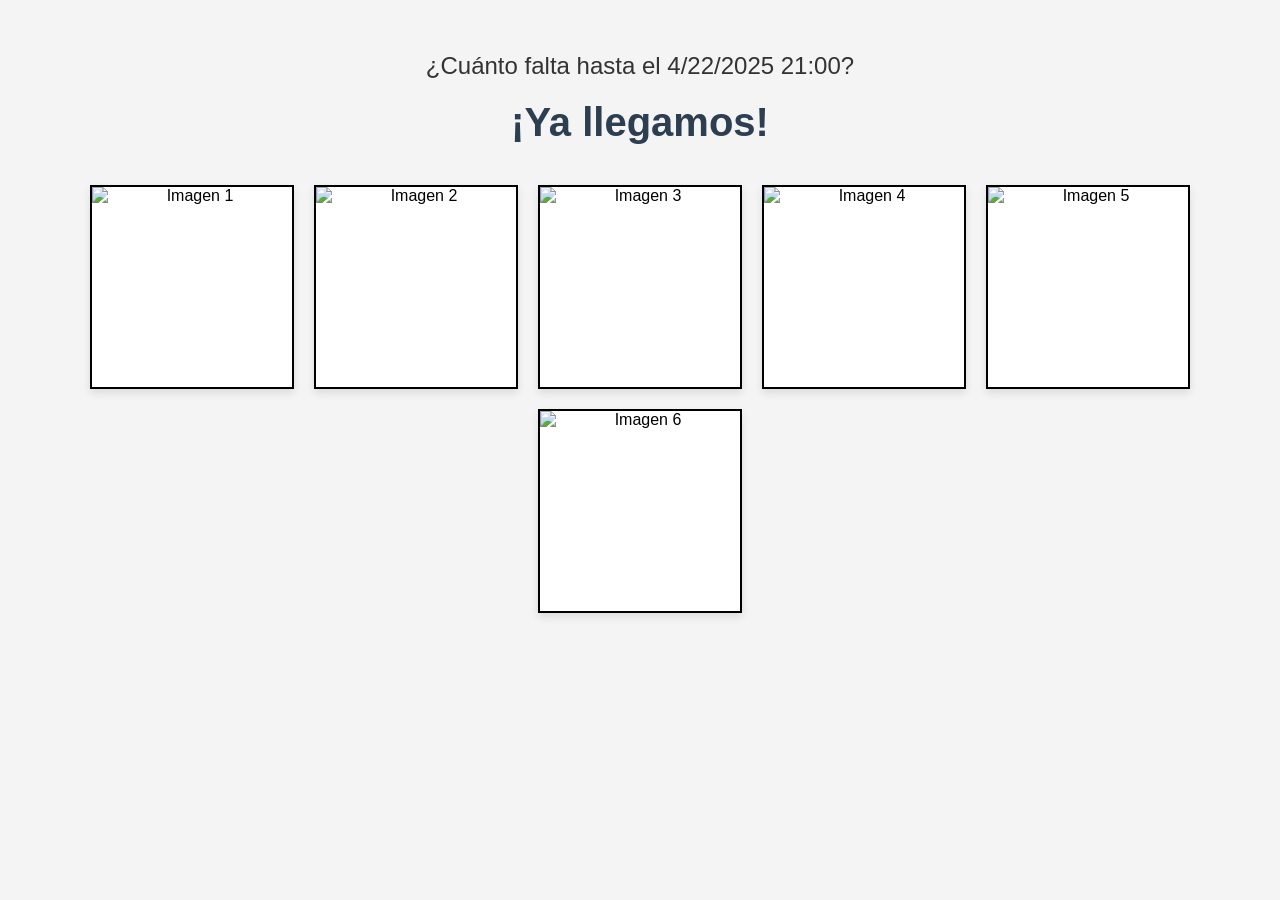
==== index.html @ 15b03672 "Add files via upload" ====
<!DOCTYPE html>
<html lang="es">
<head>
    <meta charset="UTF-8">
    <meta name="viewport" content="width=device-width, initial-scale=1.0">
    <title>Cuenta atrás</title>
    <link rel="stylesheet" href="./css/main.css">
</head>
<body>

    <div class="fecha">
        <p>¿Cuánto falta hasta el <span id="fecha">22/04/2025 21:00</span>?</p>
    </div>
    <div class="cuenta-atras" id="cuenta-atras">
        <div class="grupo">
            <p class="grande" id="dias">00</p>
            <p class="chico">días</p>
        </div>
        <div class="grupo">
            <p class="grande" id="horas">00</p>
            <p class="chico">horas</p>
        </div>
        <div class="grupo">
            <p class="grande" id="minutos">00</p>
            <p class="chico">minutos</p>
        </div>
        <div class="grupo">
            <p class="grande" id="segundos">00</p>
            <p class="chico">segundos</p>
        </div>
    </div>

    <!-- Contenedor de imágenes -->
    <div class="galeria">
        <div class="cuadro"><img src="./img/image1.jpg" alt="Imagen 1"></div>
        <div class="cuadro"><img src="./img/image2.jpg" alt="Imagen 2"></div>
        <div class="cuadro"><img src="./img/image3.jpg" alt="Imagen 3"></div>
        <div class="cuadro"><img src="./img/image4.jpg" alt="Imagen 4"></div>
        <div class="cuadro"><img src="./img/image5.jpg" alt="Imagen 5"></div>
        <div class="cuadro"><img src="./img/image6.jpg" alt="Imagen 6"></div>
    </div>

    <script src="./js/main.js"></script>
</body>
</html>
---- css/main.css ----
body {
    font-family: 'Arial', sans-serif;
    background-color: #f4f4f4;
    text-align: center;
    padding: 20px;
}

.fecha p {
    font-size: 24px;
    margin-bottom: 20px;
    color: #333;
}

.cuenta-atras {
    display: flex;
    justify-content: center;
    gap: 20px;
    margin-bottom: 40px;
}

.grupo {
    background-color: #ffffff;
    border-radius: 10px;
    box-shadow: 0 4px 8px rgba(0, 0, 0, 0.1);
    padding: 20px;
    width: 100px;
    transition: transform 0.3s ease-in-out;
}

.grupo:hover {
    transform: scale(1.05);
}

.grande {
    font-size: 40px;
    font-weight: bold;
    color: #2c3e50;
    margin: 0;
}

.chico {
    font-size: 18px;
    color: #7f8c8d;
    margin: 10px 0 0;
}

.galeria {
    display: flex;
    flex-wrap: wrap;
    justify-content: center;
    gap: 20px;
}

.cuadro {
    width: 200px;
    height: 200px;
    background-color: #ffffff;
    border: 2px solid #000;
    box-shadow: 0 4px 8px rgba(0, 0, 0, 0.1);
    display: flex;
    justify-content: center;
    align-items: center;
    overflow: hidden;
}

.cuadro img {
    width: 100%;
    height: 100%;
    object-fit: cover;
    transition: transform 0.3s ease-in-out;
}

.cuadro img:hover {
    transform: scale(1.1);
}

/* Media queries para pantallas móviles */
@media (max-width: 768px) {
    .galeria {
        justify-content: center;
    }

    .cuadro {
        width: 45%;
    }
}
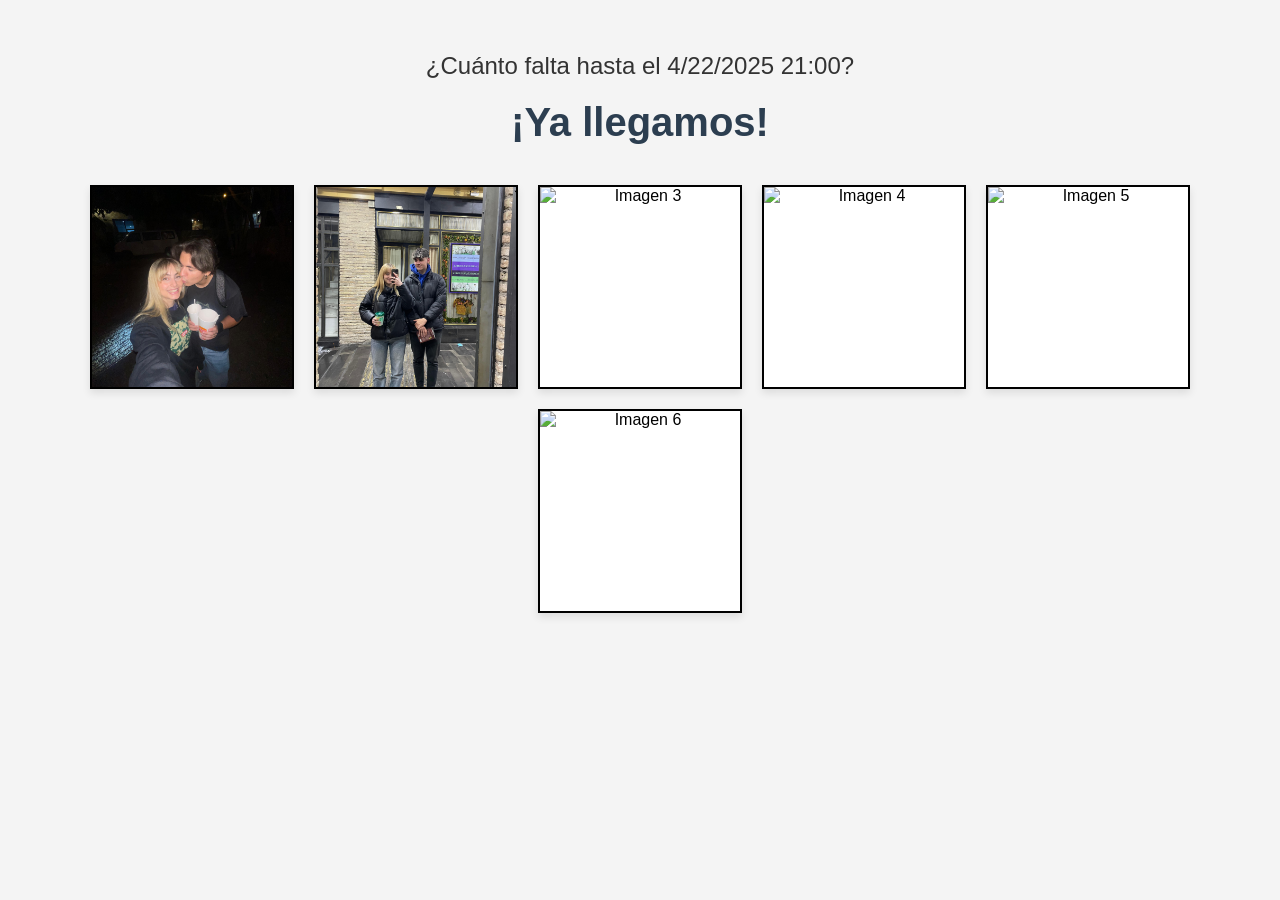
==== commit d6472070: "Add files via upload" ====
--- a/index.html
+++ b/index.html
@@ -32,8 +32,8 @@
 
     <!-- Contenedor de imágenes -->
     <div class="galeria">
-        <div class="cuadro"><img src="./img/image1.jpg" alt="Imagen 1"></div>
-        <div class="cuadro"><img src="./img/image2.jpg" alt="Imagen 2"></div>
+        <div class="cuadro"><img src="./images/150824.jpg" alt="Imagen 1"></div>
+        <div class="cuadro"><img src="./images/230424.jpg" alt="Imagen 2"></div>
         <div class="cuadro"><img src="./img/image3.jpg" alt="Imagen 3"></div>
         <div class="cuadro"><img src="./img/image4.jpg" alt="Imagen 4"></div>
         <div class="cuadro"><img src="./img/image5.jpg" alt="Imagen 5"></div>
--- a/css/main.css
+++ b/css/main.css
@@ -83,4 +83,10 @@
     .cuadro {
         width: 45%;
     }
+
+    .cuenta-atras {
+        display: flex;
+        justify-content: center;
+        gap: 5px;
+    }
 }
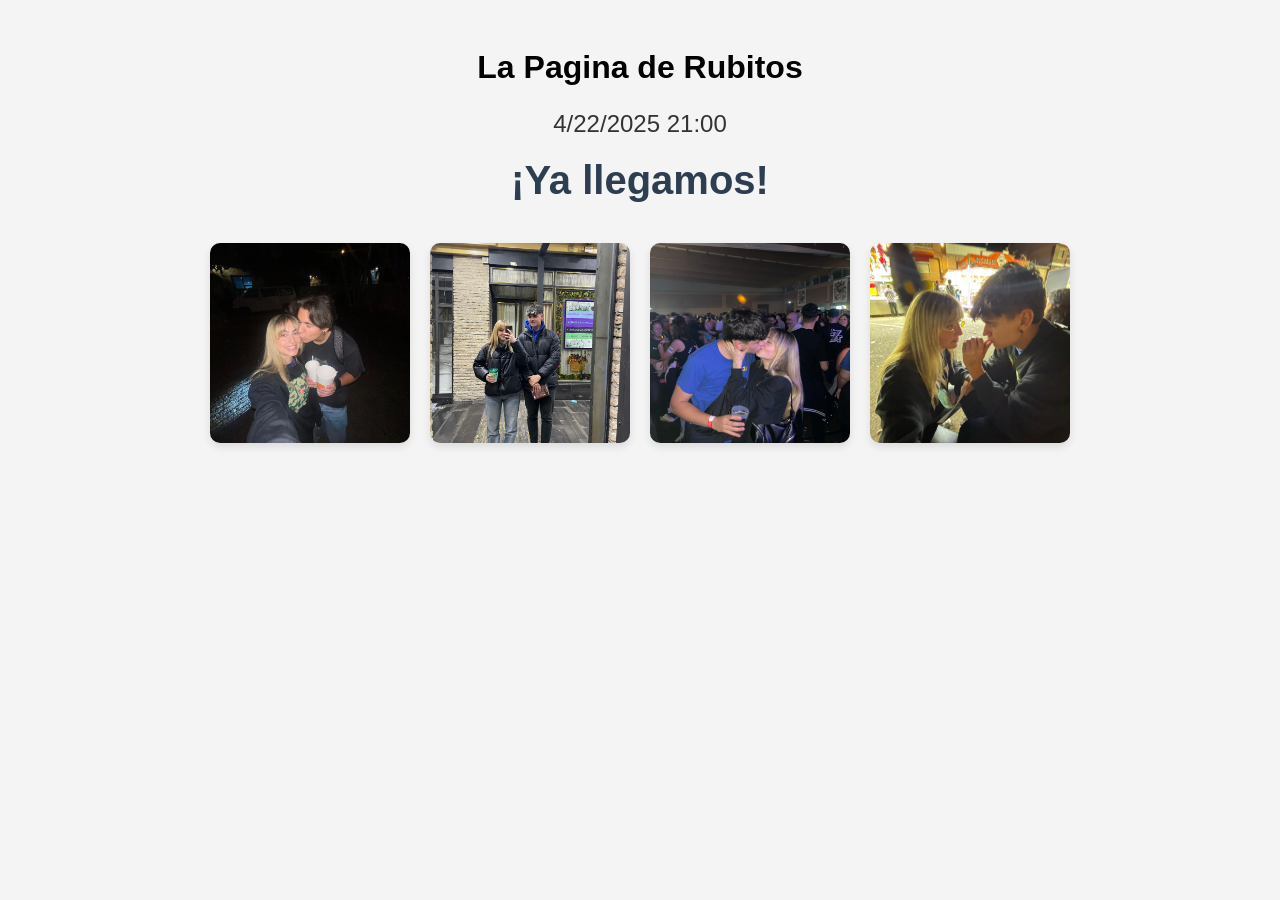
==== commit 3e6c2bea: "Add files via upload" ====
--- a/index.html
+++ b/index.html
@@ -7,9 +7,12 @@
     <link rel="stylesheet" href="./css/main.css">
 </head>
 <body>
+    <header>
+        <h1>La Pagina de Rubitos</h1>
+    </header>
 
     <div class="fecha">
-        <p>¿Cuánto falta hasta el <span id="fecha">22/04/2025 21:00</span>?</p>
+        <p><span id="fecha">22/04/2025 21:00</span></p>
     </div>
     <div class="cuenta-atras" id="cuenta-atras">
         <div class="grupo">
@@ -30,14 +33,24 @@
         </div>
     </div>
 
-    <!-- Contenedor de imágenes -->
+    <!-- Contenedor de imágenes con dos caras (imagen y texto) -->
     <div class="galeria">
-        <div class="cuadro"><img src="./images/150824.jpg" alt="Imagen 1"></div>
-        <div class="cuadro"><img src="./images/230424.jpg" alt="Imagen 2"></div>
-        <div class="cuadro"><img src="./img/image3.jpg" alt="Imagen 3"></div>
-        <div class="cuadro"><img src="./img/image4.jpg" alt="Imagen 4"></div>
-        <div class="cuadro"><img src="./img/image5.jpg" alt="Imagen 5"></div>
-        <div class="cuadro"><img src="./img/image6.jpg" alt="Imagen 6"></div>
+        <div class="cuadro">
+            <div class="cara frente"><img src="./images/150824.jpg" alt="Imagen 1"></div>
+            <div class="cara atras">15/08/2024</div>
+        </div>
+        <div class="cuadro">
+            <div class="cara frente"><img src="./images/230424.jpg" alt="Imagen 2"></div>
+            <div class="cara atras">23/04/2024</div>
+        </div>
+        <div class="cuadro">
+            <div class="cara frente"><img src="./images/280924.jpg" alt="Imagen 3"></div>
+            <div class="cara atras">28/09/2024</div>
+        </div>
+        <div class="cuadro">
+            <div class="cara frente"><img src="./images/2809242.jpg" alt="Imagen 4"></div>
+            <div class="cara atras">28/09/2024</div>
+        </div>
     </div>
 
     <script src="./js/main.js"></script>
--- a/css/main.css
+++ b/css/main.css
@@ -54,20 +54,59 @@
 .cuadro {
     width: 200px;
     height: 200px;
-    background-color: #ffffff;
-    border: 2px solid #000;
-    box-shadow: 0 4px 8px rgba(0, 0, 0, 0.1);
+    position: relative;
+    perspective: 1000px; /* Profundidad 3D */
+}
+
+.cara {
+    width: 100%;
+    height: 100%;
+    position: absolute;
+    backface-visibility: hidden; /* Oculta la cara trasera cuando no está rotada */
+    transition: transform 0.6s ease-in-out;
     display: flex;
     justify-content: center;
     align-items: center;
-    overflow: hidden;
+    font-size: 18px;
+    color: white;
+    border-radius: 10px;
+    box-shadow: 0 4px 8px rgba(0, 0, 0, 0.1);
 }
 
-.cuadro img {
+.frente {
+    background-color: white;
+    
+}
+
+.frente img {
     width: 100%;
     height: 100%;
     object-fit: cover;
-    transition: transform 0.3s ease-in-out;
+    border-radius: 10px;
+}
+
+.atras {
+    background-color: gray;
+    transform: rotateY(180deg); /* La parte trasera comienza rotada */
+    display: flex;
+    justify-content: center;
+    align-items: center;
+    color: #fff;
+    font-size: 16px;
+    padding: 10px;
+    text-align: center;
+    width: 100%;
+    height: 100%;
+    box-sizing: border-box; /* Asegura que el padding no expanda el contenedor */
+    word-wrap: break-word; /* Evita que el texto se desborde */
+}
+
+.cuadro.flip .frente {
+    transform: rotateY(180deg); /* Gira la parte frontal */
+}
+
+.cuadro.flip .atras {
+    transform: rotateY(360deg); /* Gira la parte trasera para que quede visible */
 }
 
 .cuadro img:hover {
@@ -89,4 +128,9 @@
         justify-content: center;
         gap: 5px;
     }
+
+    .grupo {
+        padding: 7px;
+        width: 80px;
+    }
 }
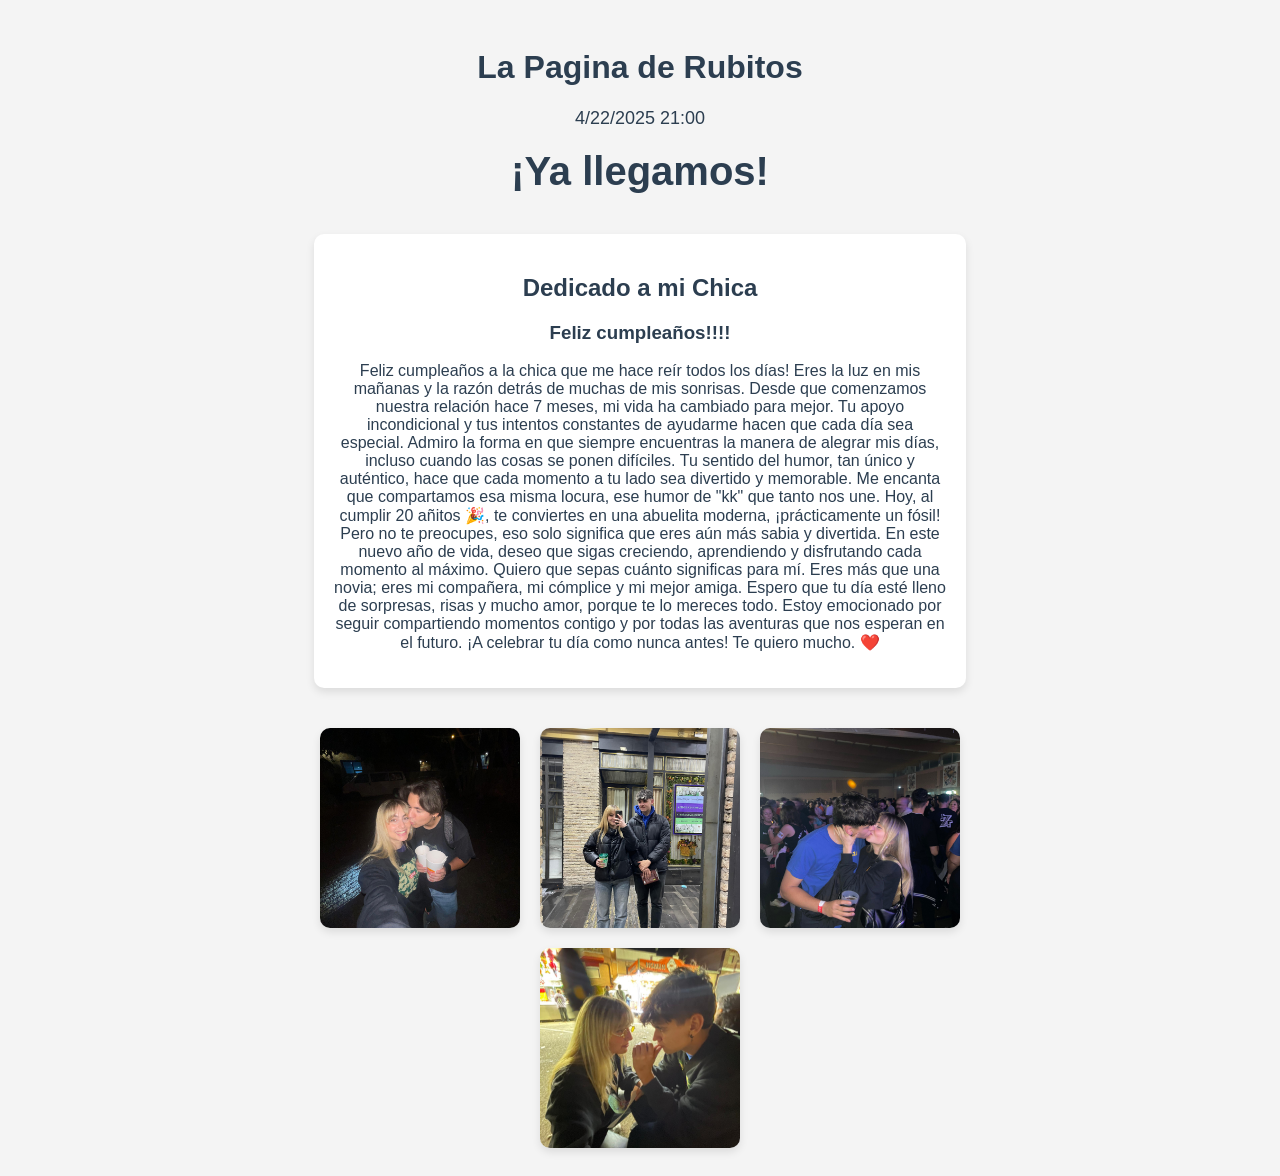
==== commit bb4a200f: "Add files via upload" ====
--- a/index.html
+++ b/index.html
@@ -32,6 +32,19 @@
             <p class="chico">segundos</p>
         </div>
     </div>
+    <div class="presentacion">
+        <h2>Dedicado a mi Chica</h2>
+        <h3>Feliz cumpleaños!!!!</h3>
+        <p>Feliz cumpleaños a la chica que me hace reír todos los días! Eres la luz en mis mañanas y la razón detrás de muchas de mis sonrisas. Desde que comenzamos nuestra relación hace 7 meses, mi vida ha cambiado para mejor. Tu apoyo incondicional y tus intentos constantes de ayudarme hacen que cada día sea especial.
+
+            Admiro la forma en que siempre encuentras la manera de alegrar mis días, incluso cuando las cosas se ponen difíciles. Tu sentido del humor, tan único y auténtico, hace que cada momento a tu lado sea divertido y memorable. Me encanta que compartamos esa misma locura, ese humor de "kk" que tanto nos une.
+            
+            Hoy, al cumplir 20 añitos 🎉, te conviertes en una abuelita moderna, ¡prácticamente un fósil! Pero no te preocupes, eso solo significa que eres aún más sabia y divertida. En este nuevo año de vida, deseo que sigas creciendo, aprendiendo y disfrutando cada momento al máximo.
+            
+            Quiero que sepas cuánto significas para mí. Eres más que una novia; eres mi compañera, mi cómplice y mi mejor amiga. Espero que tu día esté lleno de sorpresas, risas y mucho amor, porque te lo mereces todo. Estoy emocionado por seguir compartiendo momentos contigo y por todas las aventuras que nos esperan en el futuro.
+            
+            ¡A celebrar tu día como nunca antes! Te quiero mucho. ❤️</p>
+    </div>
 
     <!-- Contenedor de imágenes con dos caras (imagen y texto) -->
     <div class="galeria">
@@ -51,6 +64,7 @@
             <div class="cara frente"><img src="./images/2809242.jpg" alt="Imagen 4"></div>
             <div class="cara atras">28/09/2024</div>
         </div>
+        
     </div>
 
     <script src="./js/main.js"></script>
--- a/css/main.css
+++ b/css/main.css
@@ -3,12 +3,13 @@
     background-color: #f4f4f4;
     text-align: center;
     padding: 20px;
+    color: #2c3e50;
 }
 
 .fecha p {
-    font-size: 24px;
+    font-size: 18px;
     margin-bottom: 20px;
-    color: #333;
+    color: #2c3e50;
 }
 
 .cuenta-atras {
@@ -44,11 +45,27 @@
     margin: 10px 0 0;
 }
 
+.presentacion {
+    background-color: #ffffff;
+    border-radius: 10px;
+    box-shadow: 0 4px 8px rgba(0, 0, 0, 0.1);
+    padding: 20px;
+    margin-bottom: 50px;
+    width: 50%;
+    transition: transform 0.3s ease-in-out;
+    width: 50%; /* Ancho del div */
+    margin: 0 auto 40px; /* Margen automático a los lados */
+    text-align: center; /* Centrar texto dentro del div */
+}
+
 .galeria {
     display: flex;
     flex-wrap: wrap;
+    width: 60%;
+    margin: 0 auto;
     justify-content: center;
     gap: 20px;
+    
 }
 
 .cuadro {
@@ -86,7 +103,7 @@
 }
 
 .atras {
-    background-color: gray;
+    background-color: #2c3e50;
     transform: rotateY(180deg); /* La parte trasera comienza rotada */
     display: flex;
     justify-content: center;
@@ -109,14 +126,20 @@
     transform: rotateY(360deg); /* Gira la parte trasera para que quede visible */
 }
 
-.cuadro img:hover {
+.cuadro:hover {
     transform: scale(1.1);
 }
+
 
 /* Media queries para pantallas móviles */
 @media (max-width: 768px) {
     .galeria {
         justify-content: center;
+        width: auto;
+    }
+
+    .presentacion {
+        width: auto;
     }
 
     .cuadro {
@@ -126,7 +149,20 @@
     .cuenta-atras {
         display: flex;
         justify-content: center;
-        gap: 5px;
+        gap: 10px;
+    }
+
+    .grande {
+        font-size: 30px;
+        font-weight: bold;
+        color: #2c3e50;
+        margin: 0;
+    }
+    
+    .chico {
+        font-size: 10px;
+        color: #7f8c8d;
+        margin: 10px 0 0;
     }
 
     .grupo {
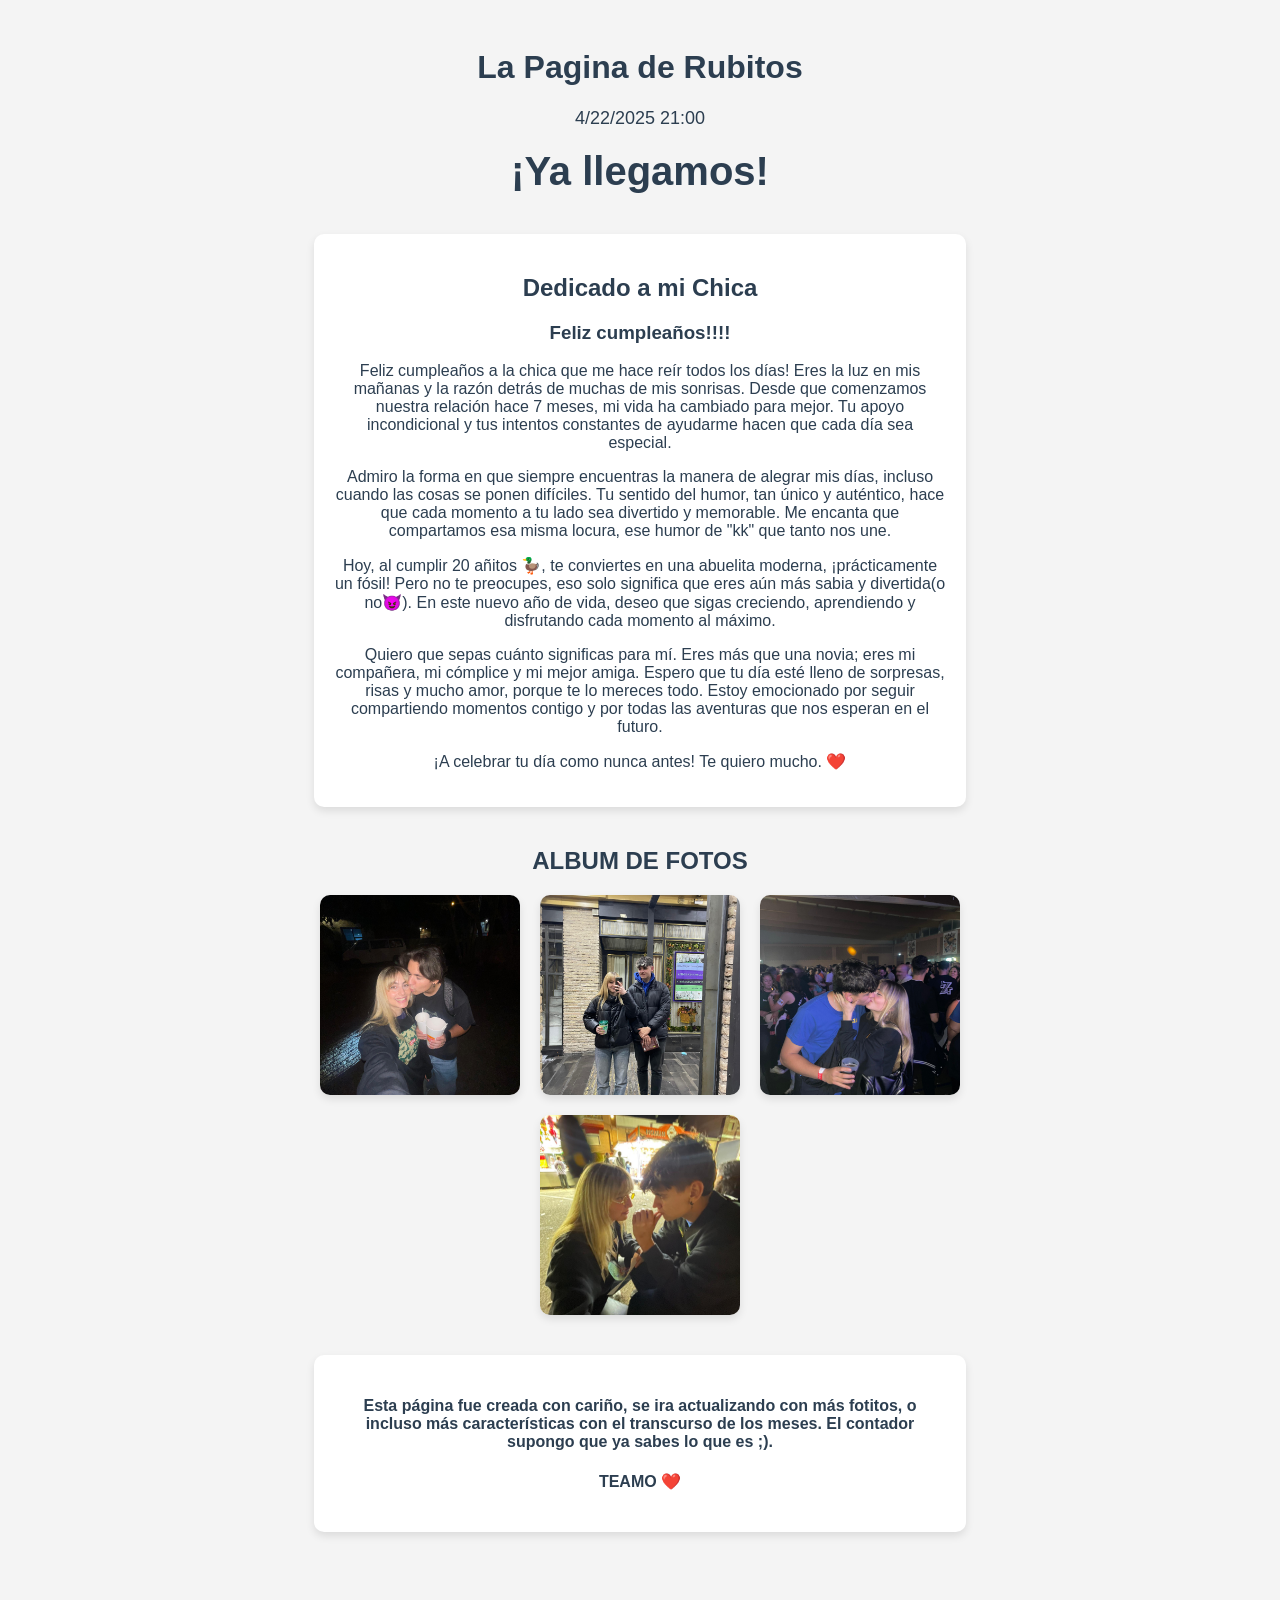
==== commit 1749a237: "Add files via upload" ====
--- a/index.html
+++ b/index.html
@@ -35,19 +35,21 @@
     <div class="presentacion">
         <h2>Dedicado a mi Chica</h2>
         <h3>Feliz cumpleaños!!!!</h3>
-        <p>Feliz cumpleaños a la chica que me hace reír todos los días! Eres la luz en mis mañanas y la razón detrás de muchas de mis sonrisas. Desde que comenzamos nuestra relación hace 7 meses, mi vida ha cambiado para mejor. Tu apoyo incondicional y tus intentos constantes de ayudarme hacen que cada día sea especial.
+        <p>Feliz cumpleaños a la chica que me hace reír todos los días! Eres la luz en mis mañanas y la razón detrás de muchas de mis sonrisas. Desde que comenzamos nuestra relación hace 7 meses, mi vida ha cambiado para mejor. Tu apoyo incondicional y tus intentos constantes de ayudarme hacen que cada día sea especial.</p>
 
-            Admiro la forma en que siempre encuentras la manera de alegrar mis días, incluso cuando las cosas se ponen difíciles. Tu sentido del humor, tan único y auténtico, hace que cada momento a tu lado sea divertido y memorable. Me encanta que compartamos esa misma locura, ese humor de "kk" que tanto nos une.
+        <p>Admiro la forma en que siempre encuentras la manera de alegrar mis días, incluso cuando las cosas se ponen difíciles. Tu sentido del humor, tan único y auténtico, hace que cada momento a tu lado sea divertido y memorable. Me encanta que compartamos esa misma locura, ese humor de "kk" que tanto nos une.</p>
             
-            Hoy, al cumplir 20 añitos 🎉, te conviertes en una abuelita moderna, ¡prácticamente un fósil! Pero no te preocupes, eso solo significa que eres aún más sabia y divertida. En este nuevo año de vida, deseo que sigas creciendo, aprendiendo y disfrutando cada momento al máximo.
+        <p>Hoy, al cumplir 20 añitos 🦆, te conviertes en una abuelita moderna, ¡prácticamente un fósil! Pero no te preocupes, eso solo significa que eres aún más sabia y divertida(o no😈). En este nuevo año de vida, deseo que sigas creciendo, aprendiendo y disfrutando cada momento al máximo.</p>
+
+        <p>Quiero que sepas cuánto significas para mí. Eres más que una novia; eres mi compañera, mi cómplice y mi mejor amiga. Espero que tu día esté lleno de sorpresas, risas y mucho amor, porque te lo mereces todo. Estoy emocionado por seguir compartiendo momentos contigo y por todas las aventuras que nos esperan en el futuro.</p>
             
-            Quiero que sepas cuánto significas para mí. Eres más que una novia; eres mi compañera, mi cómplice y mi mejor amiga. Espero que tu día esté lleno de sorpresas, risas y mucho amor, porque te lo mereces todo. Estoy emocionado por seguir compartiendo momentos contigo y por todas las aventuras que nos esperan en el futuro.
-            
-            ¡A celebrar tu día como nunca antes! Te quiero mucho. ❤️</p>
+        <p>¡A celebrar tu día como nunca antes! Te quiero mucho. ❤️</p>
     </div>
 
     <!-- Contenedor de imágenes con dos caras (imagen y texto) -->
+    <h2>ALBUM DE FOTOS</h2>
     <div class="galeria">
+        
         <div class="cuadro">
             <div class="cara frente"><img src="./images/150824.jpg" alt="Imagen 1"></div>
             <div class="cara atras">15/08/2024</div>
@@ -67,6 +69,11 @@
         
     </div>
 
+    <div class="footer">
+        <h4>Esta página fue creada con cariño, se ira actualizando con más fotitos, o incluso más características con el transcurso de los meses. El contador supongo que ya sabes lo que es ;&#41;.</h4> 
+        <h4>TEAMO ❤️</h4>
+    </div>
+
     <script src="./js/main.js"></script>
 </body>
 </html>
--- a/css/main.css
+++ b/css/main.css
@@ -52,7 +52,17 @@
     padding: 20px;
     margin-bottom: 50px;
     width: 50%;
-    transition: transform 0.3s ease-in-out;
+    margin: 0 auto 40px; /* Margen automático a los lados */
+    text-align: center; /* Centrar texto dentro del div */
+}
+
+.footer {
+    background-color: #ffffff;
+    border-radius: 10px;
+    box-shadow: 0 4px 8px rgba(0, 0, 0, 0.1);
+    padding: 20px;
+    margin-top: 40px;
+    width: 50%;
     width: 50%; /* Ancho del div */
     margin: 0 auto 40px; /* Margen automático a los lados */
     text-align: center; /* Centrar texto dentro del div */
@@ -65,7 +75,11 @@
     margin: 0 auto;
     justify-content: center;
     gap: 20px;
-    
+    margin-bottom: 40px;
+}
+
+.galeria h2 {
+
 }
 
 .cuadro {
@@ -138,7 +152,7 @@
         width: auto;
     }
 
-    .presentacion {
+    .presentacion, .footer {
         width: auto;
     }
 
@@ -169,4 +183,8 @@
         padding: 7px;
         width: 80px;
     }
+
+    .presentacion p{
+        font-size: 12px;
+    }
 }
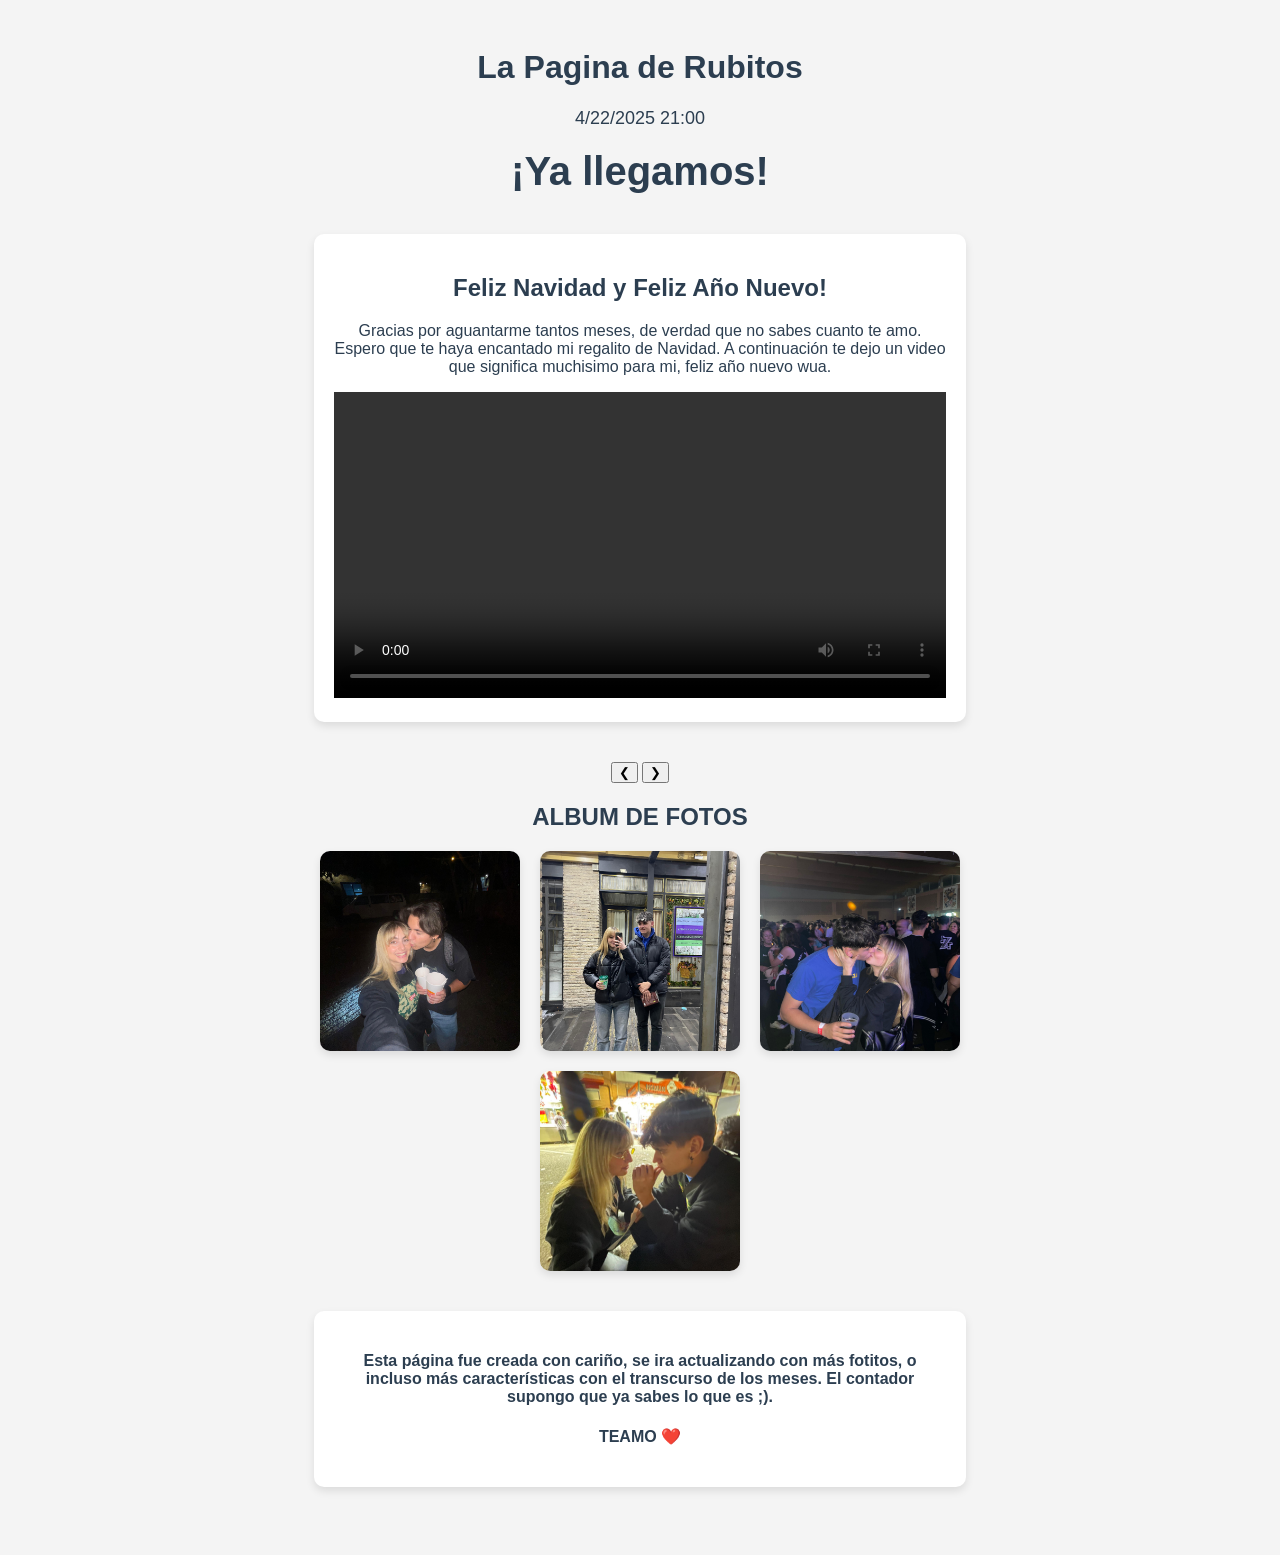
==== commit 7d7b6fa1: "Add files via upload" ====
--- a/index.html
+++ b/index.html
@@ -32,20 +32,33 @@
             <p class="chico">segundos</p>
         </div>
     </div>
-    <div class="presentacion">
-        <h2>Dedicado a mi Chica</h2>
-        <h3>Feliz cumpleaños!!!!</h3>
-        <p>Feliz cumpleaños a la chica que me hace reír todos los días! Eres la luz en mis mañanas y la razón detrás de muchas de mis sonrisas. Desde que comenzamos nuestra relación hace 7 meses, mi vida ha cambiado para mejor. Tu apoyo incondicional y tus intentos constantes de ayudarme hacen que cada día sea especial.</p>
 
-        <p>Admiro la forma en que siempre encuentras la manera de alegrar mis días, incluso cuando las cosas se ponen difíciles. Tu sentido del humor, tan único y auténtico, hace que cada momento a tu lado sea divertido y memorable. Me encanta que compartamos esa misma locura, ese humor de "kk" que tanto nos une.</p>
-            
-        <p>Hoy, al cumplir 20 añitos 🦆, te conviertes en una abuelita moderna, ¡prácticamente un fósil! Pero no te preocupes, eso solo significa que eres aún más sabia y divertida(o no😈). En este nuevo año de vida, deseo que sigas creciendo, aprendiendo y disfrutando cada momento al máximo.</p>
-
-        <p>Quiero que sepas cuánto significas para mí. Eres más que una novia; eres mi compañera, mi cómplice y mi mejor amiga. Espero que tu día esté lleno de sorpresas, risas y mucho amor, porque te lo mereces todo. Estoy emocionado por seguir compartiendo momentos contigo y por todas las aventuras que nos esperan en el futuro.</p>
-            
-        <p>¡A celebrar tu día como nunca antes! Te quiero mucho. ❤️</p>
+    <div class="slider">
+        
+        <div class="presentacion">
+            <h2>Feliz Navidad y Feliz Año Nuevo!</h2>
+            <p>Gracias por aguantarme tantos meses, de verdad que no sabes cuanto te amo. Espero que te haya encantado mi regalito de Navidad. A continuación te dejo un video que significa muchisimo para mi, feliz año nuevo wua.</p>
+            <video width="100%" height="100%" controls autoplay>
+                <source src="images/navidad.mp4" type="video/mp4">
+            </video>
+        </div>
+        <div class="presentacion">
+            <h2>Dedicado a mi Chica</h2>
+            <h3>Feliz cumpleaños!!!!</h3>
+            <p>Feliz cumpleaños a la chica que me hace reír todos los días! Eres la luz en mis mañanas y la razón detrás de muchas de mis sonrisas. Desde que comenzamos nuestra relación hace 7 meses, mi vida ha cambiado para mejor. Tu apoyo incondicional y tus intentos constantes de ayudarme hacen que cada día sea especial.</p>
+    
+            <p>Admiro la forma en que siempre encuentras la manera de alegrar mis días, incluso cuando las cosas se ponen difíciles. Tu sentido del humor, tan único y auténtico, hace que cada momento a tu lado sea divertido y memorable. Me encanta que compartamos esa misma locura, ese humor de "kk" que tanto nos une.</p>
+                
+            <p>Hoy, al cumplir 20 añitos 🦆, te conviertes en una abuelita moderna, ¡prácticamente un fósil! Pero no te preocupes, eso solo significa que eres aún más sabia y divertida(o no😈). En este nuevo año de vida, deseo que sigas creciendo, aprendiendo y disfrutando cada momento al máximo.</p>
+    
+            <p>Quiero que sepas cuánto significas para mí. Eres más que una novia; eres mi compañera, mi cómplice y mi mejor amiga. Espero que tu día esté lleno de sorpresas, risas y mucho amor, porque te lo mereces todo. Estoy emocionado por seguir compartiendo momentos contigo y por todas las aventuras que nos esperan en el futuro.</p>
+                
+            <p>¡A celebrar tu día como nunca antes! Te quiero mucho. ❤️</p>
+        </div>
+        <button class="w3-button w3-black w3-display-left" onclick="plusDivs(-1)">&#10094;</button>
+        <button class="w3-button w3-black w3-display-right" onclick="plusDivs(1)">&#10095;</button>
     </div>
-
+    
     <!-- Contenedor de imágenes con dos caras (imagen y texto) -->
     <h2>ALBUM DE FOTOS</h2>
     <div class="galeria">
@@ -75,5 +88,24 @@
     </div>
 
     <script src="./js/main.js"></script>
+    <script>
+        var slideIndex = 1;
+        showDivs(slideIndex);
+        
+        function plusDivs(n) {
+          showDivs(slideIndex += n);
+        }
+        
+        function showDivs(n) {
+          var i;
+          var x = document.getElementsByClassName("presentacion");
+          if (n > x.length) {slideIndex = 1}
+          if (n < 1) {slideIndex = x.length}
+          for (i = 0; i < x.length; i++) {
+            x[i].style.display = "none";  
+          }
+          x[slideIndex-1].style.display = "block";  
+        }
+        </script>
 </body>
 </html>
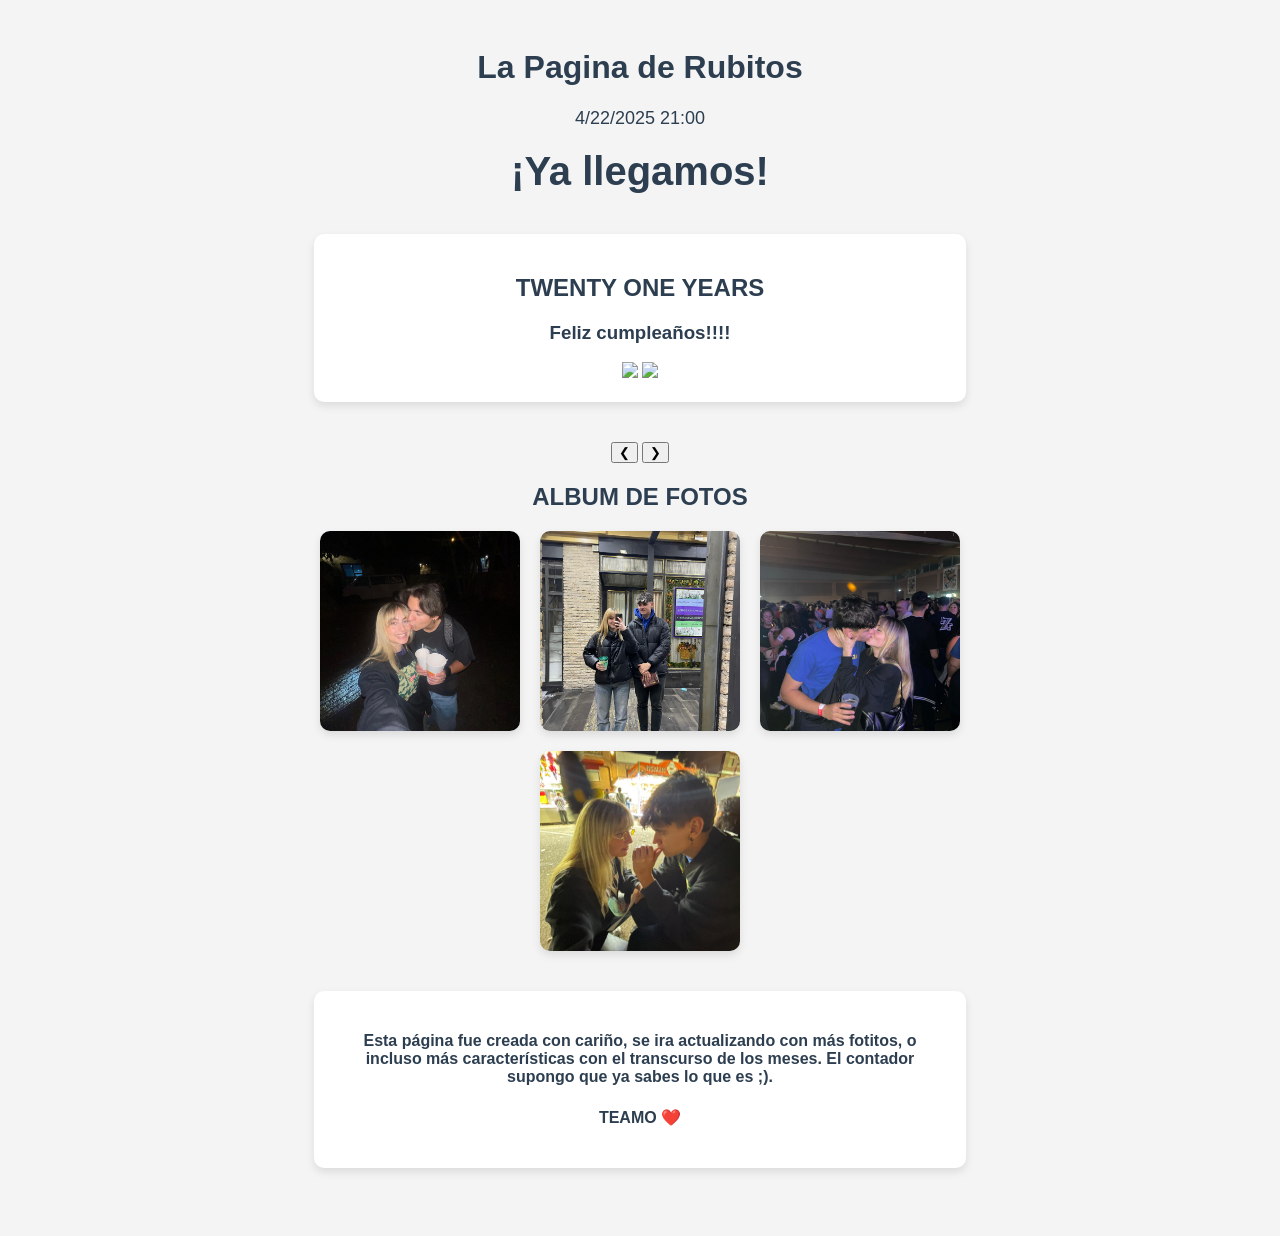
==== commit 6ccd6255: "Add files via upload" ====
--- a/index.html
+++ b/index.html
@@ -34,7 +34,14 @@
     </div>
 
     <div class="slider">
-        
+        <div class ="presentacion">
+            <h2>TWENTY ONE YEARS</h2>
+            <h3>Feliz cumpleaños!!!!</h3>
+            <div class="veintiuno">
+                <a href="cartas/mensajitos.html"><img src="images/carta.png"><img></a>
+                <a href="packopener/packopener.html"><img src="packopener/img/sobre.jpeg"><img></a>
+            </div>
+        </div>
         <div class="presentacion">
             <h2>Feliz Navidad y Feliz Año Nuevo!</h2>
             <p>Gracias por aguantarme tantos meses, de verdad que no sabes cuanto te amo. Espero que te haya encantado mi regalito de Navidad. A continuación te dejo un video que significa muchisimo para mi, feliz año nuevo wua.</p>
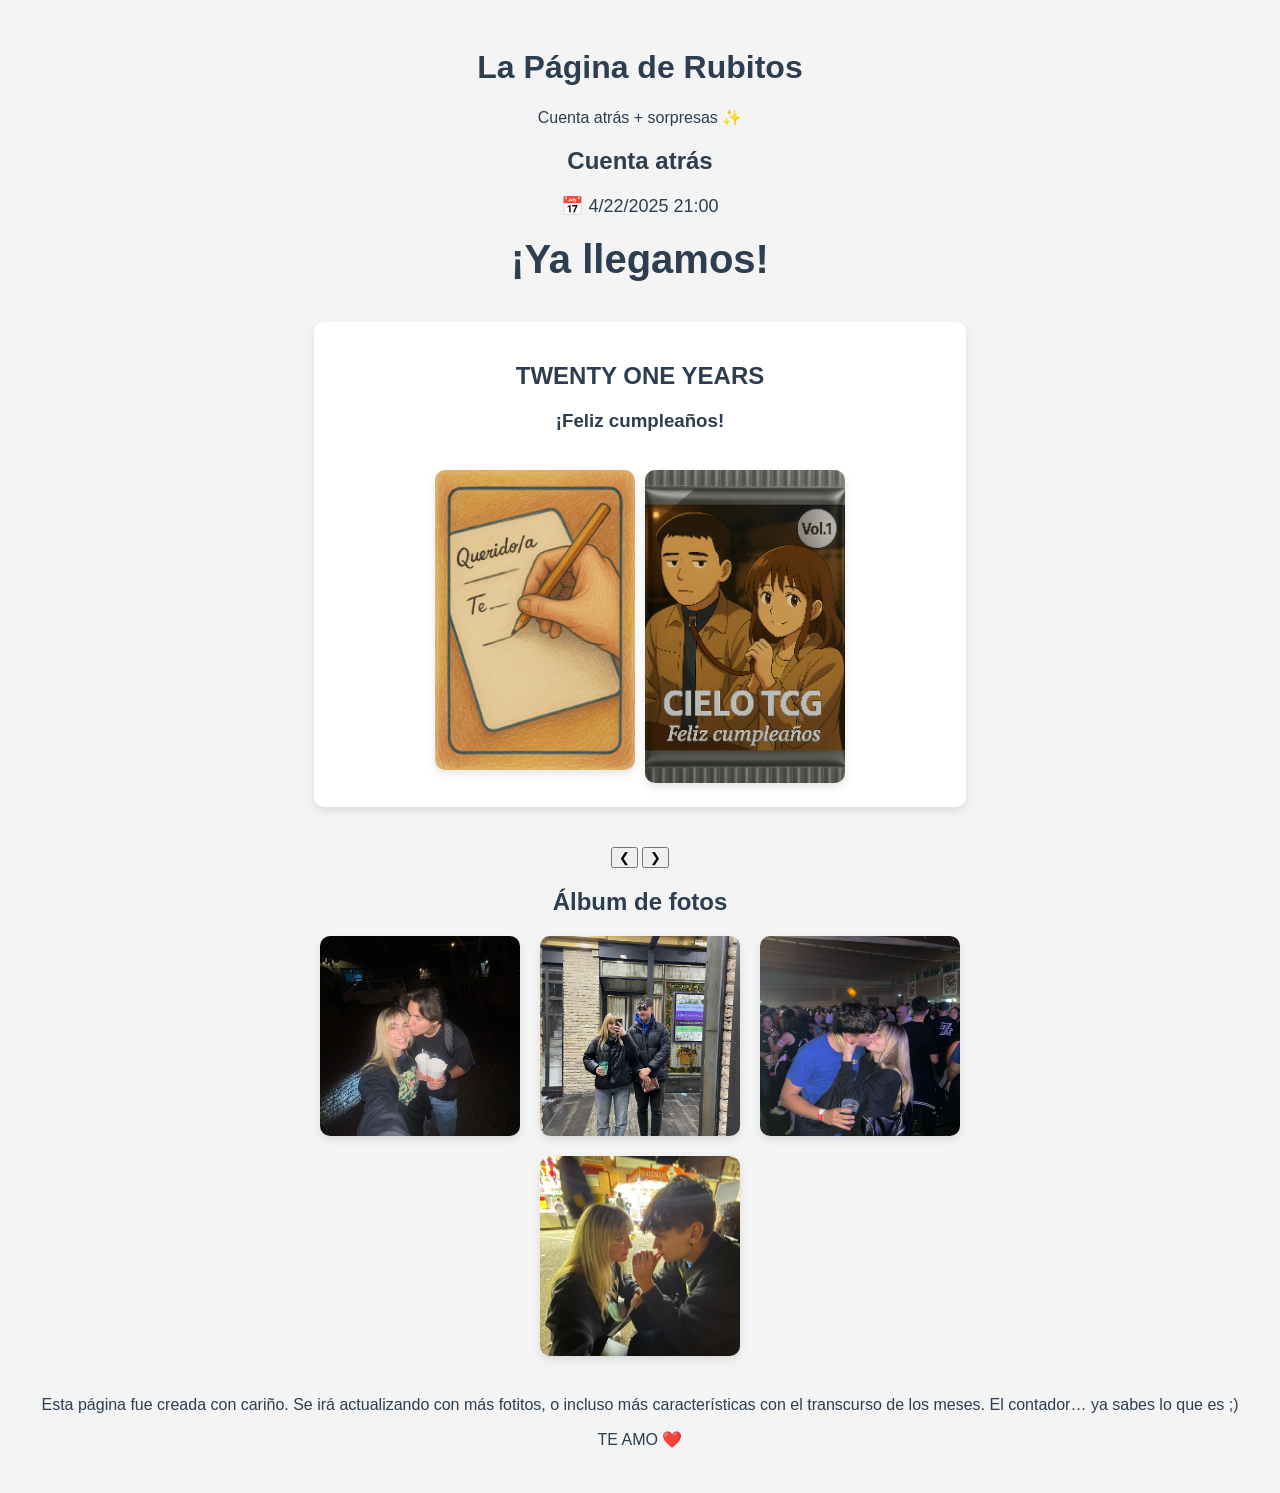
==== commit 8c8c035c: "Add files via upload" ====
--- a/index.html
+++ b/index.html
@@ -1,118 +1,141 @@
 <!DOCTYPE html>
 <html lang="es">
 <head>
-    <meta charset="UTF-8">
-    <meta name="viewport" content="width=device-width, initial-scale=1.0">
-    <title>Cuenta atrás</title>
-    <link rel="stylesheet" href="./css/main.css">
+  <meta charset="UTF-8" />
+  <meta name="viewport" content="width=device-width, initial-scale=1" />
+  <title>La Página de Rubitos</title>
+  <link rel="stylesheet" href="./css/main.css" />
 </head>
 <body>
-    <header>
-        <h1>La Pagina de Rubitos</h1>
-    </header>
+  <header class="site-header">
+    <div class="container">
+      <h1>La Página de Rubitos</h1>
+      <p class="subtitle">Cuenta atrás + sorpresas ✨</p>
+    </div>
+  </header>
 
-    <div class="fecha">
-        <p><span id="fecha">22/04/2025 21:00</span></p>
-    </div>
-    <div class="cuenta-atras" id="cuenta-atras">
+  <main class="container">
+    <!-- Cuenta atrás -->
+    <section aria-labelledby="cta-title">
+      <h2 id="cta-title" class="sr-only">Cuenta atrás</h2>
+
+      <div class="fecha">
+        <p>📅 <span id="fecha">22/04/2025 21:00</span></p>
+      </div>
+
+      <div class="cuenta-atras" id="cuenta-atras" role="timer" aria-live="polite">
         <div class="grupo">
-            <p class="grande" id="dias">00</p>
-            <p class="chico">días</p>
+          <p class="grande" id="dias">00</p>
+          <p class="chico">días</p>
         </div>
         <div class="grupo">
-            <p class="grande" id="horas">00</p>
-            <p class="chico">horas</p>
+          <p class="grande" id="horas">00</p>
+          <p class="chico">horas</p>
         </div>
         <div class="grupo">
-            <p class="grande" id="minutos">00</p>
-            <p class="chico">minutos</p>
+          <p class="grande" id="minutos">00</p>
+          <p class="chico">minutos</p>
         </div>
         <div class="grupo">
-            <p class="grande" id="segundos">00</p>
-            <p class="chico">segundos</p>
+          <p class="grande" id="segundos">00</p>
+          <p class="chico">segundos</p>
         </div>
+      </div>
+    </section>
+
+    <!-- Slider -->
+    <section class="slider" aria-label="Mensajes y sorpresas">
+      <div class="presentacion">
+        <h2>TWENTY ONE YEARS</h2>
+        <h3>¡Feliz cumpleaños!</h3>
+
+        <div class="veintiuno">
+          <a class="card-link" href="cartas/mensajitos.html" aria-label="Ir a los mensajitos">
+            <img src="images/carta.png" alt="Carta de mensajes" />
+          </a>
+          <a class="card-link" href="packopener/packopener.html" aria-label="Abrir los sobres">
+            <img src="packopener/img/sobre.jpeg" alt="Sobre del pack opener" />
+          </a>
+        </div>
+      </div>
+
+      <div class="presentacion">
+        <h2>¡Feliz Navidad y Feliz Año Nuevo!</h2>
+        <p>
+          Gracias por aguantarme tantos meses, de verdad que no sabes cuánto te amo. Espero que te haya encantado mi regalito de Navidad. A continuación te dejo un video que significa muchísimo para mí. ¡Feliz año nuevo!
+        </p>
+        <div class="video-frame">
+          <video controls>
+            <source src="images/navidad.mp4" type="video/mp4" />
+            Tu navegador no soporta video.
+          </video>
+        </div>
+      </div>
+
+      <div class="presentacion">
+        <h2>Dedicado a mi Chica</h2>
+        <h3>¡Feliz cumpleaños!</h3>
+        <p>Feliz cumpleaños a la chica que me hace reír todos los días! ...</p>
+        <p>Admiro la forma en que siempre encuentras la manera de alegrar mis días...</p>
+        <p>Hoy, al cumplir 20 añitos 🦆, te conviertes en una abuelita moderna...</p>
+        <p>Quiero que sepas cuánto significas para mí...</p>
+        <p>¡A celebrar tu día como nunca antes! Te quiero mucho. ❤️</p>
+      </div>
+
+      <!-- Botones slider (mantengo tus onClick) -->
+      <button class="slider-btn left" onclick="plusDivs(-1)" aria-label="Anterior">&#10094;</button>
+      <button class="slider-btn right" onclick="plusDivs(1)" aria-label="Siguiente">&#10095;</button>
+    </section>
+
+    <!-- Galería -->
+    <section aria-labelledby="album-title" class="album">
+      <h2 id="album-title">Álbum de fotos</h2>
+
+      <div class="galeria">
+        <div class="cuadro" title="15/08/2024">
+          <div class="cara frente"><img src="./images/150824.jpg" alt="Foto del 15/08/2024" /></div>
+          <div class="cara atras">15/08/2024</div>
+        </div>
+        <div class="cuadro" title="23/04/2024">
+          <div class="cara frente"><img src="./images/230424.jpg" alt="Foto del 23/04/2024" /></div>
+          <div class="cara atras">23/04/2024</div>
+        </div>
+        <div class="cuadro" title="28/09/2024">
+          <div class="cara frente"><img src="./images/280924.jpg" alt="Foto del 28/09/2024" /></div>
+          <div class="cara atras">28/09/2024</div>
+        </div>
+        <div class="cuadro" title="28/09/2024">
+          <div class="cara frente"><img src="./images/2809242.jpg" alt="Foto del 28/09/2024" /></div>
+          <div class="cara atras">28/09/2024</div>
+        </div>
+      </div>
+    </section>
+  </main>
+
+  <footer class="site-footer">
+    <div class="container">
+      <p>
+        Esta página fue creada con cariño. Se irá actualizando con más fotitos,
+        o incluso más características con el transcurso de los meses. El contador…
+        ya sabes lo que es ;&#41;
+      </p>
+      <p class="love">TE AMO ❤️</p>
     </div>
+  </footer>
 
-    <div class="slider">
-        <div class ="presentacion">
-            <h2>TWENTY ONE YEARS</h2>
-            <h3>Feliz cumpleaños!!!!</h3>
-            <div class="veintiuno">
-                <a href="cartas/mensajitos.html"><img src="images/carta.png"><img></a>
-                <a href="packopener/packopener.html"><img src="packopener/img/sobre.jpeg"><img></a>
-            </div>
-        </div>
-        <div class="presentacion">
-            <h2>Feliz Navidad y Feliz Año Nuevo!</h2>
-            <p>Gracias por aguantarme tantos meses, de verdad que no sabes cuanto te amo. Espero que te haya encantado mi regalito de Navidad. A continuación te dejo un video que significa muchisimo para mi, feliz año nuevo wua.</p>
-            <video width="100%" height="100%" controls autoplay>
-                <source src="images/navidad.mp4" type="video/mp4">
-            </video>
-        </div>
-        <div class="presentacion">
-            <h2>Dedicado a mi Chica</h2>
-            <h3>Feliz cumpleaños!!!!</h3>
-            <p>Feliz cumpleaños a la chica que me hace reír todos los días! Eres la luz en mis mañanas y la razón detrás de muchas de mis sonrisas. Desde que comenzamos nuestra relación hace 7 meses, mi vida ha cambiado para mejor. Tu apoyo incondicional y tus intentos constantes de ayudarme hacen que cada día sea especial.</p>
-    
-            <p>Admiro la forma en que siempre encuentras la manera de alegrar mis días, incluso cuando las cosas se ponen difíciles. Tu sentido del humor, tan único y auténtico, hace que cada momento a tu lado sea divertido y memorable. Me encanta que compartamos esa misma locura, ese humor de "kk" que tanto nos une.</p>
-                
-            <p>Hoy, al cumplir 20 añitos 🦆, te conviertes en una abuelita moderna, ¡prácticamente un fósil! Pero no te preocupes, eso solo significa que eres aún más sabia y divertida(o no😈). En este nuevo año de vida, deseo que sigas creciendo, aprendiendo y disfrutando cada momento al máximo.</p>
-    
-            <p>Quiero que sepas cuánto significas para mí. Eres más que una novia; eres mi compañera, mi cómplice y mi mejor amiga. Espero que tu día esté lleno de sorpresas, risas y mucho amor, porque te lo mereces todo. Estoy emocionado por seguir compartiendo momentos contigo y por todas las aventuras que nos esperan en el futuro.</p>
-                
-            <p>¡A celebrar tu día como nunca antes! Te quiero mucho. ❤️</p>
-        </div>
-        <button class="w3-button w3-black w3-display-left" onclick="plusDivs(-1)">&#10094;</button>
-        <button class="w3-button w3-black w3-display-right" onclick="plusDivs(1)">&#10095;</button>
-    </div>
-    
-    <!-- Contenedor de imágenes con dos caras (imagen y texto) -->
-    <h2>ALBUM DE FOTOS</h2>
-    <div class="galeria">
-        
-        <div class="cuadro">
-            <div class="cara frente"><img src="./images/150824.jpg" alt="Imagen 1"></div>
-            <div class="cara atras">15/08/2024</div>
-        </div>
-        <div class="cuadro">
-            <div class="cara frente"><img src="./images/230424.jpg" alt="Imagen 2"></div>
-            <div class="cara atras">23/04/2024</div>
-        </div>
-        <div class="cuadro">
-            <div class="cara frente"><img src="./images/280924.jpg" alt="Imagen 3"></div>
-            <div class="cara atras">28/09/2024</div>
-        </div>
-        <div class="cuadro">
-            <div class="cara frente"><img src="./images/2809242.jpg" alt="Imagen 4"></div>
-            <div class="cara atras">28/09/2024</div>
-        </div>
-        
-    </div>
-
-    <div class="footer">
-        <h4>Esta página fue creada con cariño, se ira actualizando con más fotitos, o incluso más características con el transcurso de los meses. El contador supongo que ya sabes lo que es ;&#41;.</h4> 
-        <h4>TEAMO ❤️</h4>
-    </div>
-
-    <script src="./js/main.js"></script>
-    <script>
-        var slideIndex = 1;
-        showDivs(slideIndex);
-        
-        function plusDivs(n) {
-          showDivs(slideIndex += n);
-        }
-        
-        function showDivs(n) {
-          var i;
-          var x = document.getElementsByClassName("presentacion");
-          if (n > x.length) {slideIndex = 1}
-          if (n < 1) {slideIndex = x.length}
-          for (i = 0; i < x.length; i++) {
-            x[i].style.display = "none";  
-          }
-          x[slideIndex-1].style.display = "block";  
-        }
-        </script>
+  <!-- TU JS (intacto) -->
+  <script src="./js/main.js"></script>
+  <script>
+    var slideIndex = 1;
+    showDivs(slideIndex);
+    function plusDivs(n){ showDivs(slideIndex += n); }
+    function showDivs(n){
+      var i, x = document.getElementsByClassName("presentacion");
+      if (n > x.length) {slideIndex = 1}
+      if (n < 1) {slideIndex = x.length}
+      for (i = 0; i < x.length; i++) x[i].style.display = "none";
+      x[slideIndex-1].style.display = "block";
+    }
+  </script>
 </body>
 </html>
--- a/css/main.css
+++ b/css/main.css
@@ -54,6 +54,19 @@
     width: 50%;
     margin: 0 auto 40px; /* Margen automático a los lados */
     text-align: center; /* Centrar texto dentro del div */
+}
+
+.veintiuno {
+    display: flex;
+    justify-content: center;
+    gap: 10px;
+}
+.veintiuno img {
+    width: 200px;
+    height: auto;
+    border-radius: 10px;
+    box-shadow: 0 4px 8px rgba(0, 0, 0, 0.1);
+    margin-top: 20px;
 }
 
 .footer {
